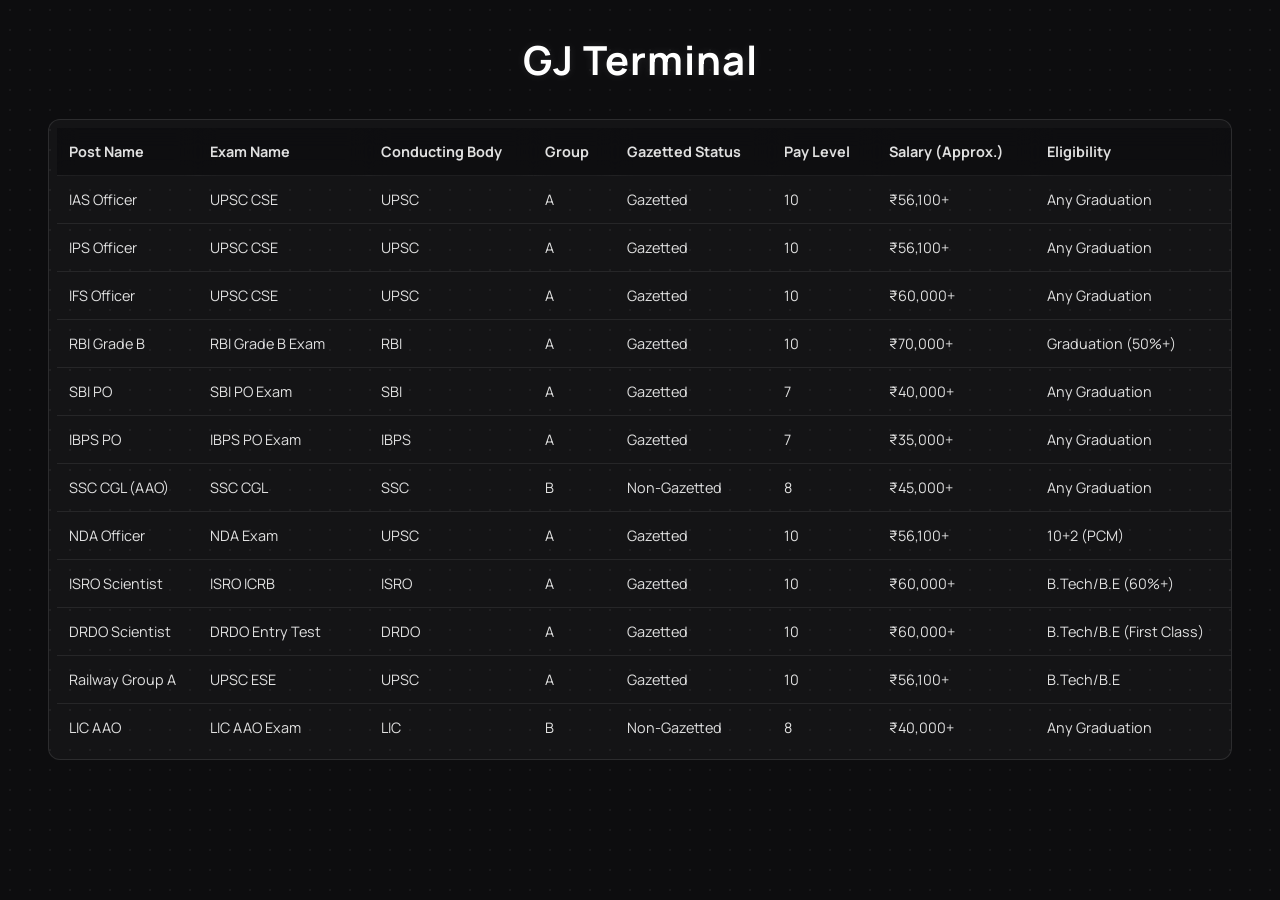
==== index.html @ 862474ed "Create index.html for Government Jobs Dashboard Added a new HTML file for the Government Jobs Dashbo" ====
<!DOCTYPE html>
<html lang="en">
<head>
    <meta charset="UTF-8">
    <meta name="viewport" content="width=device-width, initial-scale=1.0">
    <title>GJ Terminal - Government Jobs Dashboard</title>
    <style>
        /* (All previous body, header, and table container styles remain the same) */
        @import url('https://fonts.googleapis.com/css2?family=Manrope:wght@400;500;700&display=swap');
        body { font-family: 'Manrope', sans-serif; background-color: #0d0d0f; color: #e0e0e0; margin: 0; padding: 2rem 3rem; background-image: radial-gradient(rgba(255, 255, 255, 0.05) 1px, transparent 1px); background-size: 20px 20px; }
        .main-header { text-align: center; margin-bottom: 2rem; }
        .main-header h1 { margin: 0; font-size: 2.5rem; font-weight: 700; letter-spacing: 1px; color: #ffffff; text-shadow: 0 0 10px rgba(255, 255, 255, 0.1); }
        .table-container { overflow-x: auto; scroll-behavior: smooth; border: 1px solid rgba(255, 255, 255, 0.1); border-radius: 12px; background: rgba(255, 255, 255, 0.03); padding: 8px; }
        .table-container::-webkit-scrollbar { display: none; }
        .table-container { -ms-overflow-style: none; scrollbar-width: none; }
        .jobs-table { width: 100%; border-collapse: collapse; min-width: 1400px; }
        .jobs-table thead { position: sticky; top: 0; z-index: 10; }
        .jobs-table thead th { background: rgba(13, 13, 15, 0.8); backdrop-filter: blur(10px); -webkit-backdrop-filter: blur(10px); }
        .jobs-table th, .jobs-table td { padding: 14px 12px; white-space: nowrap; text-align: left; font-size: 0.9rem; }
        .jobs-table tbody td { border-top: 1px solid rgba(255, 255, 255, 0.08); }
        .jobs-table .external-link-icon { opacity: 0; transition: opacity 0.2s ease; margin-left: 8px; color: #aaa; }
        .jobs-table tbody tr { transition: background-color 0.2s ease; }
        .jobs-table tbody tr:hover { background-color: rgba(255, 255, 255, 0.05); cursor: pointer; }
        .jobs-table tbody tr:hover .external-link-icon { opacity: 1; }

        /* --- UPDATED CSS FOR SORTING --- */
        .jobs-table th.sortable {
            cursor: pointer;
            transition: color 0.2s ease;
        }
        .jobs-table th.sortable:hover {
            color: #fff; /* Header text brightens on hover */
        }
        /* Add an indicator for sort direction */
        .jobs-table th.sortable::after {
            content: ' ';
            display: inline-block;
            margin-left: 8px;
            opacity: 0.5;
            transition: all 0.2s ease-in-out;
        }
        .jobs-table th.sort-asc::after {
            content: '▲';
            opacity: 1;
        }
        .jobs-table th.sort-desc::after {
            content: '▼';
            opacity: 1;
        }

    </style>
</head>
<body>
    <header class="main-header">
        <h1>GJ Terminal</h1>
    </header>

    <div class="table-container" id="tableContainer">
        <table class="jobs-table" id="jobsTable">
            <thead>
                <tr>
                    <th class="sortable" data-column-index="0">Post Name</th>
                    <th class="sortable" data-column-index="1">Exam Name</th>
                    <th class="sortable" data-column-index="2">Conducting Body</th>
                    <th class="sortable" data-column-index="3">Group</th>
                    <th class="sortable" data-column-index="4">Gazetted Status</th>
                    <th class="sortable" data-column-index="5" data-sort-type="number">Pay Level</th>
                    <th class="sortable" data-column-index="6" data-sort-type="currency">Salary (Approx.)</th>
                    <th class="sortable" data-column-index="7">Eligibility</th>
                    <th class="sortable" data-column-index="8" data-sort-type="number">Age Limit</th>
                    <th class="sortable" data-column-index="9">PET Status</th>
                </tr>
            </thead>
            <tbody>
                <tr> <td>IAS Officer</td> <td>UPSC CSE<span class="external-link-icon">↗</span></td> <td>UPSC</td> <td>A</td> <td>Gazetted</td> <td>10</td> <td>₹56,100+</td> <td>Any Graduation</td> <td>21-32</td> <td>No PET</td> </tr>
                <tr> <td>IPS Officer</td> <td>UPSC CSE<span class="external-link-icon">↗</span></td> <td>UPSC</td> <td>A</td> <td>Gazetted</td> <td>10</td> <td>₹56,100+</td> <td>Any Graduation</td> <td>21-32</td> <td>PET Required</td> </tr>
                <tr> <td>IFS Officer</td> <td>UPSC CSE<span class="external-link-icon">↗</span></td> <td>UPSC</td> <td>A</td> <td>Gazetted</td> <td>10</td> <td>₹60,000+</td> <td>Any Graduation</td> <td>21-32</td> <td>No PET</td> </tr>
                <tr> <td>RBI Grade B</td> <td>RBI Grade B Exam<span class="external-link-icon">↗</span></td> <td>RBI</td> <td>A</td> <td>Gazetted</td> <td>10</td> <td>₹70,000+</td> <td>Graduation (50%+)</td> <td>21-30</td> <td>No PET</td> </tr>
                <tr> <td>SBI PO</td> <td>SBI PO Exam<span class="external-link-icon">↗</span></td> <td>SBI</td> <td>A</td> <td>Gazetted</td> <td>7</td> <td>₹40,000+</td> <td>Any Graduation</td> <td>21-30</td> <td>No PET</td> </tr>
                <tr> <td>IBPS PO</td> <td>IBPS PO Exam<span class="external-link-icon">↗</span></td> <td>IBPS</td> <td>A</td> <td>Gazetted</td> <td>7</td> <td>₹35,000+</td> <td>Any Graduation</td> <td>20-30</td> <td>No PET</td> </tr>
                <tr> <td>SSC CGL (AAO)</td> <td>SSC CGL<span class="external-link-icon">↗</span></td> <td>SSC</td> <td>B</td> <td>Non-Gazetted</td> <td>8</td> <td>₹45,000+</td> <td>Any Graduation</td> <td>18-32</td> <td>No PET</td> </tr>
                <tr> <td>NDA Officer</td> <td>NDA Exam<span class="external-link-icon">↗</span></td> <td>UPSC</td> <td>A</td> <td>Gazetted</td> <td>10</td> <td>₹56,100+</td> <td>10+2 (PCM)</td> <td>16.5-19.5</td> <td>PET Required</td> </tr>
                <tr> <td>ISRO Scientist</td> <td>ISRO ICRB<span class="external-link-icon">↗</span></td> <td>ISRO</td> <td>A</td> <td>Gazetted</td> <td>10</td> <td>₹60,000+</td> <td>B.Tech/B.E (60%+)</td> <td>21-35</td> <td>No PET</td> </tr>
                <tr> <td>DRDO Scientist</td> <td>DRDO Entry Test<span class="external-link-icon">↗</span></td> <td>DRDO</td> <td>A</td> <td>Gazetted</td> <td>10</td> <td>₹60,000+</td> <td>B.Tech/B.E (First Class)</td> <td>21-28</td> <td>No PET</td> </tr>
                <tr> <td>Railway Group A</td> <td>UPSC ESE<span class="external-link-icon">↗</span></td> <td>UPSC</td> <td>A</td> <td>Gazetted</td> <td>10</td> <td>₹56,100+</td> <td>B.Tech/B.E</td> <td>21-30</td> <td>No PET</td> </tr>
                <tr> <td>LIC AAO</td> <td>LIC AAO Exam<span class="external-link-icon">↗</span></td> <td>LIC</td> <td>B</td> <td>Non-Gazetted</td> <td>8</td> <td>₹40,000+</td> <td>Any Graduation</td> <td>21-30</td> <td>No PET</td> </tr>
            </tbody>
        </table>
    </div>

    <script>
        // --- SCRIPT FOR KEYBOARD NAVIGATION (unchanged) ---
        // (This code remains the same)
        document.addEventListener('keydown', function(event) {
            const tableContainer = document.getElementById('tableContainer');
            const horizontalScrollAmount = 250;
            const verticalScrollAmount = 150;
            switch (event.key) {
                case 'ArrowLeft': event.preventDefault(); tableContainer.scrollBy({ left: -horizontalScrollAmount, behavior: 'smooth' }); break;
                case 'ArrowRight': event.preventDefault(); tableContainer.scrollBy({ left: horizontalScrollAmount, behavior: 'smooth' }); break;
                case 'ArrowUp': event.preventDefault(); window.scrollBy({ top: -verticalScrollAmount, behavior: 'smooth' }); break;
                case 'ArrowDown': event.preventDefault(); window.scrollBy({ top: verticalScrollAmount, behavior: 'smooth' }); break;
            }
        });

        // --- SCRIPT FOR ROW CLICK NAVIGATION (unchanged) ---
        // (This code remains the same)
        document.querySelectorAll('.jobs-table tbody tr').forEach(row => {
            row.addEventListener('click', () => {
                window.location.href = 'details.html';
            });
        });

        // --- NEW SCRIPT FOR TABLE SORTING ---
        document.querySelectorAll('th.sortable').forEach(headerCell => {
            headerCell.addEventListener('click', () => {
                const tableElement = headerCell.closest('table');
                const headerIndex = parseInt(headerCell.dataset.columnIndex);
                const sortType = headerCell.dataset.sortType || 'alpha'; // Default to alphabetical sort
                const currentIsAscending = headerCell.classList.contains('sort-asc');

                sortTableByColumn(tableElement, headerIndex, !currentIsAscending, sortType);
            });
        });

        function sortTableByColumn(table, columnIndex, ascending = true, sortType) {
            const directionModifier = ascending ? 1 : -1;
            const tBody = table.tBodies[0];
            const rows = Array.from(tBody.querySelectorAll('tr'));

            // Sort each row
            const sortedRows = rows.sort((a, b) => {
                const aColText = a.querySelector(`td:nth-child(${columnIndex + 1})`).textContent.trim();
                const bColText = b.querySelector(`td:nth-child(${columnIndex + 1})`).textContent.trim();

                // Handle different sort types
                if (sortType === 'number' || sortType === 'currency') {
                    // Extract numbers from strings (handles '₹', ',', '+', '-')
                    const aValue = parseFloat(aColText.replace(/[₹,+-]/g, ''));
                    const bValue = parseFloat(bColText.replace(/[₹,+-]/g, ''));
                    return (aValue - bValue) * directionModifier;
                } else {
                    // Default alphabetical sort
                    return aColText.localeCompare(bColText) * directionModifier;
                }
            });

            // Remove all existing TRs from the table
            while (tBody.firstChild) {
                tBody.removeChild(tBody.firstChild);
            }

            // Re-add the newly sorted rows
            tBody.append(...sortedRows);

            // Update header classes for sort indicators
            table.querySelectorAll('th.sortable').forEach(th => {
                th.classList.remove('sort-asc', 'sort-desc');
            });
            table.querySelector(`th:nth-child(${columnIndex + 1})`).classList.toggle('sort-asc', ascending);
            table.querySelector(`th:nth-child(${columnIndex + 1})`).classList.toggle('sort-desc', !ascending);
        }
    </script>
</body>
</html>
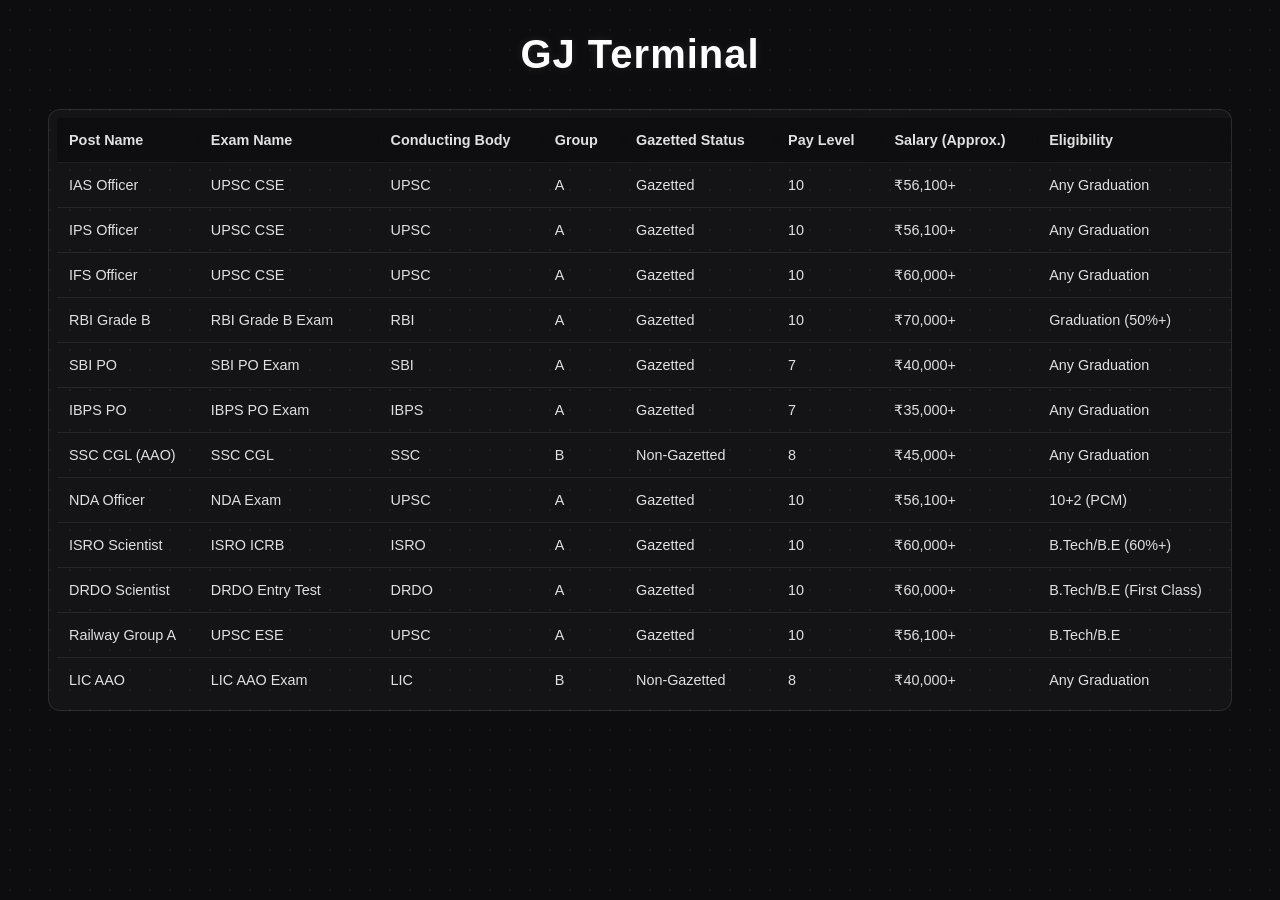
==== commit c55fbbc7: "Add security enhancements, comprehensive README, and GitHub Pages deployment Co-authored-by: anacond" ====
--- a/index.html
+++ b/index.html
@@ -3,6 +3,11 @@
 <head>
     <meta charset="UTF-8">
     <meta name="viewport" content="width=device-width, initial-scale=1.0">
+    <meta http-equiv="X-Content-Type-Options" content="nosniff">
+    <meta http-equiv="X-Frame-Options" content="DENY">
+    <meta http-equiv="X-XSS-Protection" content="1; mode=block">
+    <meta name="referrer" content="strict-origin-when-cross-origin">
+    <meta http-equiv="Content-Security-Policy" content="default-src 'self'; style-src 'self' 'unsafe-inline' https://fonts.googleapis.com; font-src 'self' https://fonts.gstatic.com; script-src 'self' 'unsafe-inline'; img-src 'self' data:;">
     <title>GJ Terminal - Government Jobs Dashboard</title>
     <style>
         /* (All previous body, header, and table container styles remain the same) */
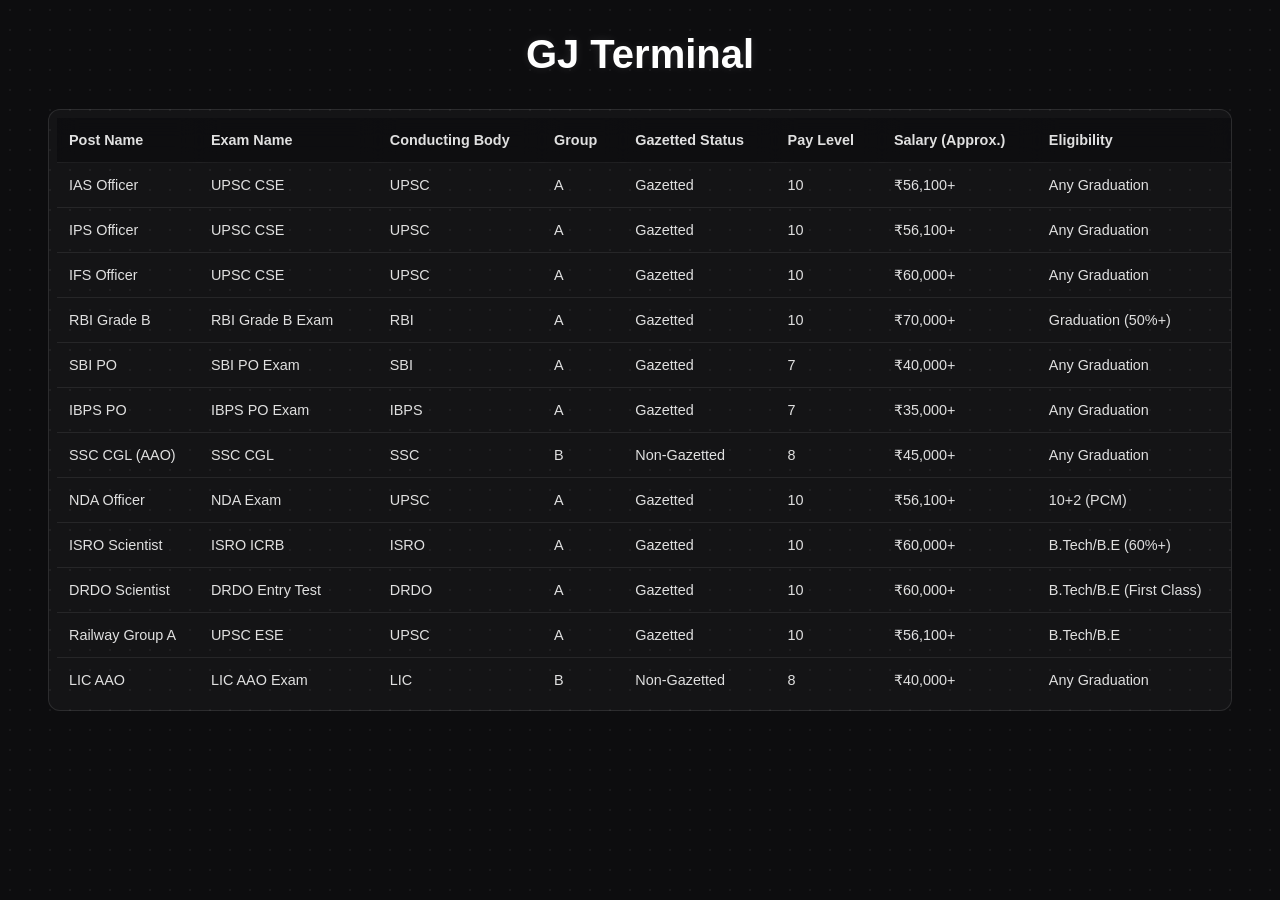
==== commit c44c864a: "Refactor and secure project, separate CSS/JS, and implement dynamic real data pages Co-authored-by: " ====
--- a/index.html
+++ b/index.html
@@ -7,53 +7,9 @@
     <meta http-equiv="X-Frame-Options" content="DENY">
     <meta http-equiv="X-XSS-Protection" content="1; mode=block">
     <meta name="referrer" content="strict-origin-when-cross-origin">
-    <meta http-equiv="Content-Security-Policy" content="default-src 'self'; style-src 'self' 'unsafe-inline' https://fonts.googleapis.com; font-src 'self' https://fonts.gstatic.com; script-src 'self' 'unsafe-inline'; img-src 'self' data:;">
+    <meta http-equiv="Content-Security-Policy" content="default-src 'self'; style-src 'self' https://fonts.googleapis.com; font-src 'self' https://fonts.gstatic.com; script-src 'self'; img-src 'self' data:;">
     <title>GJ Terminal - Government Jobs Dashboard</title>
-    <style>
-        /* (All previous body, header, and table container styles remain the same) */
-        @import url('https://fonts.googleapis.com/css2?family=Manrope:wght@400;500;700&display=swap');
-        body { font-family: 'Manrope', sans-serif; background-color: #0d0d0f; color: #e0e0e0; margin: 0; padding: 2rem 3rem; background-image: radial-gradient(rgba(255, 255, 255, 0.05) 1px, transparent 1px); background-size: 20px 20px; }
-        .main-header { text-align: center; margin-bottom: 2rem; }
-        .main-header h1 { margin: 0; font-size: 2.5rem; font-weight: 700; letter-spacing: 1px; color: #ffffff; text-shadow: 0 0 10px rgba(255, 255, 255, 0.1); }
-        .table-container { overflow-x: auto; scroll-behavior: smooth; border: 1px solid rgba(255, 255, 255, 0.1); border-radius: 12px; background: rgba(255, 255, 255, 0.03); padding: 8px; }
-        .table-container::-webkit-scrollbar { display: none; }
-        .table-container { -ms-overflow-style: none; scrollbar-width: none; }
-        .jobs-table { width: 100%; border-collapse: collapse; min-width: 1400px; }
-        .jobs-table thead { position: sticky; top: 0; z-index: 10; }
-        .jobs-table thead th { background: rgba(13, 13, 15, 0.8); backdrop-filter: blur(10px); -webkit-backdrop-filter: blur(10px); }
-        .jobs-table th, .jobs-table td { padding: 14px 12px; white-space: nowrap; text-align: left; font-size: 0.9rem; }
-        .jobs-table tbody td { border-top: 1px solid rgba(255, 255, 255, 0.08); }
-        .jobs-table .external-link-icon { opacity: 0; transition: opacity 0.2s ease; margin-left: 8px; color: #aaa; }
-        .jobs-table tbody tr { transition: background-color 0.2s ease; }
-        .jobs-table tbody tr:hover { background-color: rgba(255, 255, 255, 0.05); cursor: pointer; }
-        .jobs-table tbody tr:hover .external-link-icon { opacity: 1; }
-
-        /* --- UPDATED CSS FOR SORTING --- */
-        .jobs-table th.sortable {
-            cursor: pointer;
-            transition: color 0.2s ease;
-        }
-        .jobs-table th.sortable:hover {
-            color: #fff; /* Header text brightens on hover */
-        }
-        /* Add an indicator for sort direction */
-        .jobs-table th.sortable::after {
-            content: ' ';
-            display: inline-block;
-            margin-left: 8px;
-            opacity: 0.5;
-            transition: all 0.2s ease-in-out;
-        }
-        .jobs-table th.sort-asc::after {
-            content: '▲';
-            opacity: 1;
-        }
-        .jobs-table th.sort-desc::after {
-            content: '▼';
-            opacity: 1;
-        }
-
-    </style>
+    <link rel="stylesheet" href="css/dashboard.css">
 </head>
 <body>
     <header class="main-header">
@@ -77,94 +33,22 @@
                 </tr>
             </thead>
             <tbody>
-                <tr> <td>IAS Officer</td> <td>UPSC CSE<span class="external-link-icon">↗</span></td> <td>UPSC</td> <td>A</td> <td>Gazetted</td> <td>10</td> <td>₹56,100+</td> <td>Any Graduation</td> <td>21-32</td> <td>No PET</td> </tr>
-                <tr> <td>IPS Officer</td> <td>UPSC CSE<span class="external-link-icon">↗</span></td> <td>UPSC</td> <td>A</td> <td>Gazetted</td> <td>10</td> <td>₹56,100+</td> <td>Any Graduation</td> <td>21-32</td> <td>PET Required</td> </tr>
-                <tr> <td>IFS Officer</td> <td>UPSC CSE<span class="external-link-icon">↗</span></td> <td>UPSC</td> <td>A</td> <td>Gazetted</td> <td>10</td> <td>₹60,000+</td> <td>Any Graduation</td> <td>21-32</td> <td>No PET</td> </tr>
-                <tr> <td>RBI Grade B</td> <td>RBI Grade B Exam<span class="external-link-icon">↗</span></td> <td>RBI</td> <td>A</td> <td>Gazetted</td> <td>10</td> <td>₹70,000+</td> <td>Graduation (50%+)</td> <td>21-30</td> <td>No PET</td> </tr>
-                <tr> <td>SBI PO</td> <td>SBI PO Exam<span class="external-link-icon">↗</span></td> <td>SBI</td> <td>A</td> <td>Gazetted</td> <td>7</td> <td>₹40,000+</td> <td>Any Graduation</td> <td>21-30</td> <td>No PET</td> </tr>
-                <tr> <td>IBPS PO</td> <td>IBPS PO Exam<span class="external-link-icon">↗</span></td> <td>IBPS</td> <td>A</td> <td>Gazetted</td> <td>7</td> <td>₹35,000+</td> <td>Any Graduation</td> <td>20-30</td> <td>No PET</td> </tr>
-                <tr> <td>SSC CGL (AAO)</td> <td>SSC CGL<span class="external-link-icon">↗</span></td> <td>SSC</td> <td>B</td> <td>Non-Gazetted</td> <td>8</td> <td>₹45,000+</td> <td>Any Graduation</td> <td>18-32</td> <td>No PET</td> </tr>
-                <tr> <td>NDA Officer</td> <td>NDA Exam<span class="external-link-icon">↗</span></td> <td>UPSC</td> <td>A</td> <td>Gazetted</td> <td>10</td> <td>₹56,100+</td> <td>10+2 (PCM)</td> <td>16.5-19.5</td> <td>PET Required</td> </tr>
-                <tr> <td>ISRO Scientist</td> <td>ISRO ICRB<span class="external-link-icon">↗</span></td> <td>ISRO</td> <td>A</td> <td>Gazetted</td> <td>10</td> <td>₹60,000+</td> <td>B.Tech/B.E (60%+)</td> <td>21-35</td> <td>No PET</td> </tr>
-                <tr> <td>DRDO Scientist</td> <td>DRDO Entry Test<span class="external-link-icon">↗</span></td> <td>DRDO</td> <td>A</td> <td>Gazetted</td> <td>10</td> <td>₹60,000+</td> <td>B.Tech/B.E (First Class)</td> <td>21-28</td> <td>No PET</td> </tr>
-                <tr> <td>Railway Group A</td> <td>UPSC ESE<span class="external-link-icon">↗</span></td> <td>UPSC</td> <td>A</td> <td>Gazetted</td> <td>10</td> <td>₹56,100+</td> <td>B.Tech/B.E</td> <td>21-30</td> <td>No PET</td> </tr>
-                <tr> <td>LIC AAO</td> <td>LIC AAO Exam<span class="external-link-icon">↗</span></td> <td>LIC</td> <td>B</td> <td>Non-Gazetted</td> <td>8</td> <td>₹40,000+</td> <td>Any Graduation</td> <td>21-30</td> <td>No PET</td> </tr>
+                <tr> <td>IAS Officer</td> <td>UPSC CSE<a href="https://upsc.gov.in" target="_blank" rel="noopener noreferrer" class="external-link-icon">↗</a></td> <td>UPSC</td> <td>A</td> <td>Gazetted</td> <td>10</td> <td>₹56,100+</td> <td>Any Graduation</td> <td>21-32</td> <td>No PET</td> </tr>
+                <tr> <td>IPS Officer</td> <td>UPSC CSE<a href="https://upsc.gov.in" target="_blank" rel="noopener noreferrer" class="external-link-icon">↗</a></td> <td>UPSC</td> <td>A</td> <td>Gazetted</td> <td>10</td> <td>₹56,100+</td> <td>Any Graduation</td> <td>21-32</td> <td>PET Required</td> </tr>
+                <tr> <td>IFS Officer</td> <td>UPSC CSE<a href="https://upsc.gov.in" target="_blank" rel="noopener noreferrer" class="external-link-icon">↗</a></td> <td>UPSC</td> <td>A</td> <td>Gazetted</td> <td>10</td> <td>₹60,000+</td> <td>Any Graduation</td> <td>21-32</td> <td>No PET</td> </tr>
+                <tr> <td>RBI Grade B</td> <td>RBI Grade B Exam<a href="https://www.rbi.org.in" target="_blank" rel="noopener noreferrer" class="external-link-icon">↗</a></td> <td>RBI</td> <td>A</td> <td>Gazetted</td> <td>10</td> <td>₹70,000+</td> <td>Graduation (50%+)</td> <td>21-30</td> <td>No PET</td> </tr>
+                <tr> <td>SBI PO</td> <td>SBI PO Exam<a href="https://sbi.co.in" target="_blank" rel="noopener noreferrer" class="external-link-icon">↗</a></td> <td>SBI</td> <td>A</td> <td>Gazetted</td> <td>7</td> <td>₹40,000+</td> <td>Any Graduation</td> <td>21-30</td> <td>No PET</td> </tr>
+                <tr> <td>IBPS PO</td> <td>IBPS PO Exam<a href="https://www.ibps.in" target="_blank" rel="noopener noreferrer" class="external-link-icon">↗</a></td> <td>IBPS</td> <td>A</td> <td>Gazetted</td> <td>7</td> <td>₹35,000+</td> <td>Any Graduation</td> <td>20-30</td> <td>No PET</td> </tr>
+                <tr> <td>SSC CGL (AAO)</td> <td>SSC CGL<a href="https://ssc.gov.in" target="_blank" rel="noopener noreferrer" class="external-link-icon">↗</a></td> <td>SSC</td> <td>B</td> <td>Non-Gazetted</td> <td>8</td> <td>₹45,000+</td> <td>Any Graduation</td> <td>18-32</td> <td>No PET</td> </tr>
+                <tr> <td>NDA Officer</td> <td>NDA Exam<a href="https://upsc.gov.in" target="_blank" rel="noopener noreferrer" class="external-link-icon">↗</a></td> <td>UPSC</td> <td>A</td> <td>Gazetted</td> <td>10</td> <td>₹56,100+</td> <td>10+2 (PCM)</td> <td>16.5-19.5</td> <td>PET Required</td> </tr>
+                <tr> <td>ISRO Scientist</td> <td>ISRO ICRB<a href="https://www.isro.gov.in" target="_blank" rel="noopener noreferrer" class="external-link-icon">↗</a></td> <td>ISRO</td> <td>A</td> <td>Gazetted</td> <td>10</td> <td>₹60,000+</td> <td>B.Tech/B.E (60%+)</td> <td>21-35</td> <td>No PET</td> </tr>
+                <tr> <td>DRDO Scientist</td> <td>DRDO Entry Test<a href="https://www.drdo.gov.in" target="_blank" rel="noopener noreferrer" class="external-link-icon">↗</a></td> <td>DRDO</td> <td>A</td> <td>Gazetted</td> <td>10</td> <td>₹60,000+</td> <td>B.Tech/B.E (First Class)</td> <td>21-28</td> <td>No PET</td> </tr>
+                <tr> <td>Railway Group A</td> <td>UPSC ESE<a href="https://upsc.gov.in" target="_blank" rel="noopener noreferrer" class="external-link-icon">↗</a></td> <td>UPSC</td> <td>A</td> <td>Gazetted</td> <td>10</td> <td>₹56,100+</td> <td>B.Tech/B.E</td> <td>21-30</td> <td>No PET</td> </tr>
+                <tr> <td>LIC AAO</td> <td>LIC AAO Exam<a href="https://licindia.in" target="_blank" rel="noopener noreferrer" class="external-link-icon">↗</a></td> <td>LIC</td> <td>B</td> <td>Non-Gazetted</td> <td>8</td> <td>₹40,000+</td> <td>Any Graduation</td> <td>21-30</td> <td>No PET</td> </tr>
             </tbody>
         </table>
     </div>
 
-    <script>
-        // --- SCRIPT FOR KEYBOARD NAVIGATION (unchanged) ---
-        // (This code remains the same)
-        document.addEventListener('keydown', function(event) {
-            const tableContainer = document.getElementById('tableContainer');
-            const horizontalScrollAmount = 250;
-            const verticalScrollAmount = 150;
-            switch (event.key) {
-                case 'ArrowLeft': event.preventDefault(); tableContainer.scrollBy({ left: -horizontalScrollAmount, behavior: 'smooth' }); break;
-                case 'ArrowRight': event.preventDefault(); tableContainer.scrollBy({ left: horizontalScrollAmount, behavior: 'smooth' }); break;
-                case 'ArrowUp': event.preventDefault(); window.scrollBy({ top: -verticalScrollAmount, behavior: 'smooth' }); break;
-                case 'ArrowDown': event.preventDefault(); window.scrollBy({ top: verticalScrollAmount, behavior: 'smooth' }); break;
-            }
-        });
-
-        // --- SCRIPT FOR ROW CLICK NAVIGATION (unchanged) ---
-        // (This code remains the same)
-        document.querySelectorAll('.jobs-table tbody tr').forEach(row => {
-            row.addEventListener('click', () => {
-                window.location.href = 'details.html';
-            });
-        });
-
-        // --- NEW SCRIPT FOR TABLE SORTING ---
-        document.querySelectorAll('th.sortable').forEach(headerCell => {
-            headerCell.addEventListener('click', () => {
-                const tableElement = headerCell.closest('table');
-                const headerIndex = parseInt(headerCell.dataset.columnIndex);
-                const sortType = headerCell.dataset.sortType || 'alpha'; // Default to alphabetical sort
-                const currentIsAscending = headerCell.classList.contains('sort-asc');
-
-                sortTableByColumn(tableElement, headerIndex, !currentIsAscending, sortType);
-            });
-        });
-
-        function sortTableByColumn(table, columnIndex, ascending = true, sortType) {
-            const directionModifier = ascending ? 1 : -1;
-            const tBody = table.tBodies[0];
-            const rows = Array.from(tBody.querySelectorAll('tr'));
-
-            // Sort each row
-            const sortedRows = rows.sort((a, b) => {
-                const aColText = a.querySelector(`td:nth-child(${columnIndex + 1})`).textContent.trim();
-                const bColText = b.querySelector(`td:nth-child(${columnIndex + 1})`).textContent.trim();
-
-                // Handle different sort types
-                if (sortType === 'number' || sortType === 'currency') {
-                    // Extract numbers from strings (handles '₹', ',', '+', '-')
-                    const aValue = parseFloat(aColText.replace(/[₹,+-]/g, ''));
-                    const bValue = parseFloat(bColText.replace(/[₹,+-]/g, ''));
-                    return (aValue - bValue) * directionModifier;
-                } else {
-                    // Default alphabetical sort
-                    return aColText.localeCompare(bColText) * directionModifier;
-                }
-            });
-
-            // Remove all existing TRs from the table
-            while (tBody.firstChild) {
-                tBody.removeChild(tBody.firstChild);
-            }
-
-            // Re-add the newly sorted rows
-            tBody.append(...sortedRows);
-
-            // Update header classes for sort indicators
-            table.querySelectorAll('th.sortable').forEach(th => {
-                th.classList.remove('sort-asc', 'sort-desc');
-            });
-            table.querySelector(`th:nth-child(${columnIndex + 1})`).classList.toggle('sort-asc', ascending);
-            table.querySelector(`th:nth-child(${columnIndex + 1})`).classList.toggle('sort-desc', !ascending);
-        }
-    </script>
+    <script src="js/dashboard.js"></script>
 </body>
 </html>
--- a/css/dashboard.css
+++ b/css/dashboard.css
@@ -0,0 +1,161 @@
+/* --- Import a modern font --- */
+@import url('https://fonts.googleapis.com/css2?family=Manrope:wght@400;500;700&display=swap');
+
+/* --- Global Styles & Dark Mode Background --- */
+body {
+    font-family: 'Manrope', sans-serif;
+    background-color: #0d0d0f;
+    color: #e0e0e0;
+    margin: 0;
+    padding: 2rem 3rem;
+    background-image: radial-gradient(rgba(255, 255, 255, 0.05) 1px, transparent 1px);
+    background-size: 20px 20px;
+}
+
+/* --- Header for the "GJ Terminal" Title --- */
+.main-header {
+    text-align: center;
+    margin-bottom: 2rem;
+}
+.main-header h1 {
+    margin: 0;
+    font-size: 2.5rem;
+    color: #ffffff;
+    text-shadow: 0 0 10px rgba(255, 255, 255, 0.1);
+}
+
+/* --- Table Container and Styles --- */
+.table-container {
+    overflow-x: auto;
+    scroll-behavior: smooth;
+    border: 1px solid rgba(255, 255, 255, 0.1);
+    border-radius: 12px;
+    background: rgba(255, 255, 255, 0.03);
+    padding: 8px;
+}
+.table-container::-webkit-scrollbar {
+    display: none;
+}
+.table-container {
+    -ms-overflow-style: none;
+    scrollbar-width: none;
+}
+.jobs-table {
+    width: 100%;
+    border-collapse: collapse;
+    min-width: 1400px;
+}
+.jobs-table thead {
+    position: sticky;
+    top: 0;
+    z-index: 10;
+}
+.jobs-table thead th {
+    background: rgba(13, 13, 15, 0.8);
+    backdrop-filter: blur(10px);
+    -webkit-backdrop-filter: blur(10px);
+}
+.jobs-table th, .jobs-table td {
+    padding: 14px 12px;
+    white-space: nowrap;
+    text-align: left;
+    font-size: 0.9rem;
+}
+.jobs-table tbody td {
+    border-top: 1px solid rgba(255, 255, 255, 0.08);
+}
+.jobs-table tbody tr {
+    transition: background-color 0.2s ease;
+}
+.jobs-table tbody tr:hover {
+    background-color: rgba(255, 255, 255, 0.05);
+    cursor: pointer;
+}
+
+/* --- External Link Icon Styles --- */
+.jobs-table .external-link-icon {
+    opacity: 0;
+    transition: opacity 0.2s ease;
+    margin-left: 8px;
+    color: #FFD700; /* Warm golden glow */
+    text-decoration: none;
+    font-size: 0.8rem;
+    display: inline-block;
+}
+.jobs-table tbody tr:hover .external-link-icon {
+    opacity: 1;
+}
+
+/* --- Styles for Sortable Headers --- */
+.jobs-table th.sortable {
+    cursor: pointer;
+    transition: color 0.2s ease;
+}
+.jobs-table th.sortable:hover {
+    color: #fff;
+}
+.jobs-table th.sortable::after {
+    content: ' ';
+    display: inline-block;
+    margin-left: 8px;
+    opacity: 0.5;
+    transition: all 0.2s ease-in-out;
+}
+.jobs-table th.sort-asc::after {
+    content: '▲';
+    opacity: 1;
+}
+.jobs-table th.sort-desc::after {
+    content: '▼';
+    opacity: 1;
+}
+
+/* --- Styles for the Search Bar Overlay --- */
+.search-overlay {
+    position: fixed;
+    top: 0;
+    left: 0;
+    width: 100%;
+    height: 100%;
+    background: rgba(0, 0, 0, 0.7);
+    backdrop-filter: blur(5px);
+    -webkit-backdrop-filter: blur(5px);
+    display: flex;
+    justify-content: center;
+    align-items: flex-start;
+    padding-top: 15vh;
+    z-index: 2000;
+    opacity: 0;
+    visibility: hidden;
+    transition: opacity 0.3s ease, visibility 0.3s ease;
+}
+.search-overlay.visible {
+    opacity: 1;
+    visibility: visible;
+}
+.search-overlay.visible .search-modal {
+    transform: scale(1);
+}
+.search-modal {
+    width: 100%;
+    max-width: 700px;
+    transform: scale(0.95);
+    transition: transform 0.3s ease;
+}
+#searchInput {
+    width: 100%;
+    padding: 18px 24px;
+    font-size: 1.2rem;
+    font-family: 'Manrope', sans-serif;
+    background-color: #1e1e1e;
+    color: #e0e0e0;
+    border: 1px solid #444;
+    border-radius: 10px;
+    outline: none;
+    box-sizing: border-box;
+    transition: border-color 0.3s ease, box-shadow 0.3s ease;
+}
+#searchInput:focus {
+    border-color: #FFD700;
+    box-shadow: 0 0 25px rgba(255, 215, 0, 0.4), 0 0 10px rgba(255, 215, 0, 0.3);
+}
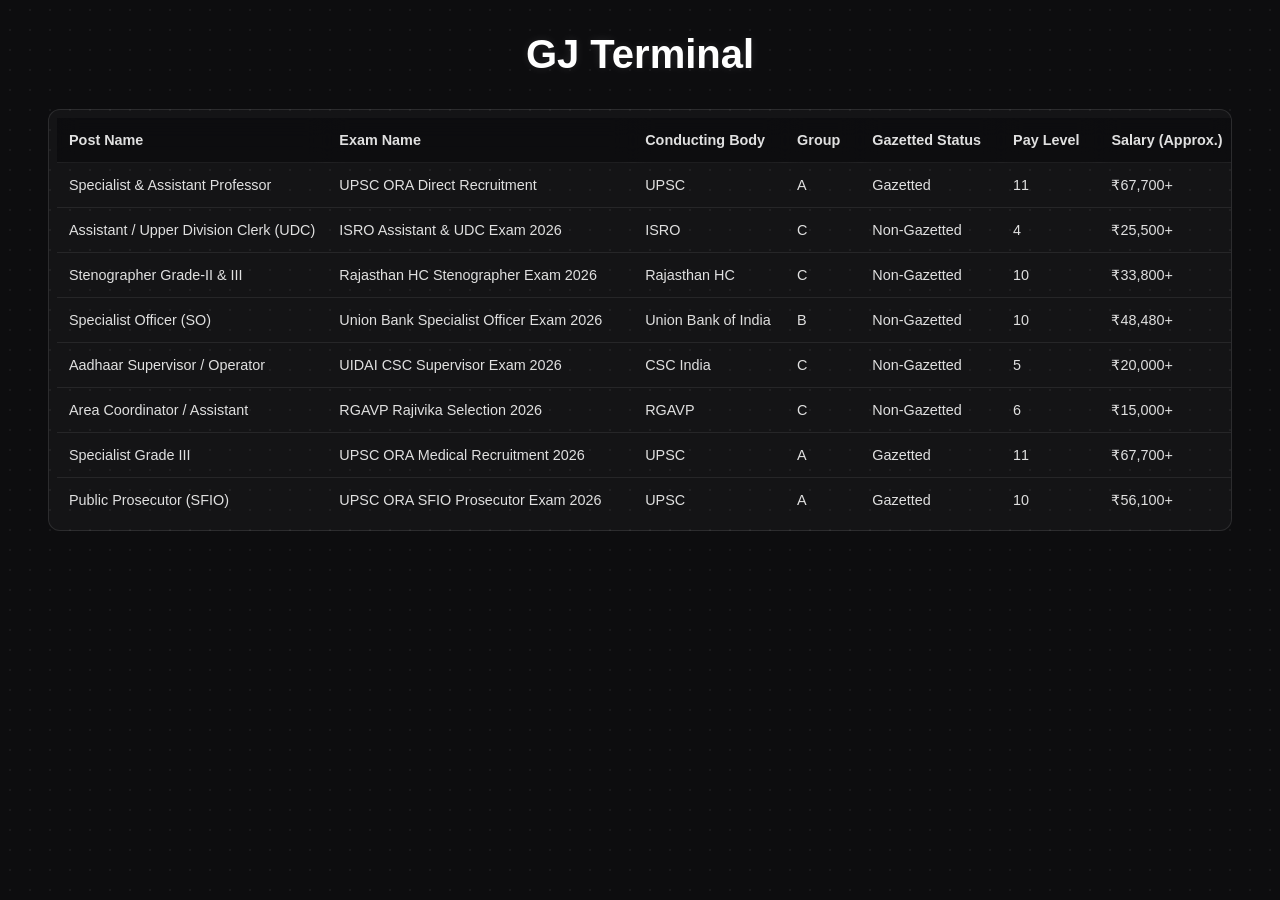
==== commit 5b2c7e66: "Implement global search overlay autocomplete suggestions and dynamic real-world active jobs database" ====
--- a/index.html
+++ b/index.html
@@ -33,20 +33,23 @@
                 </tr>
             </thead>
             <tbody>
-                <tr> <td>IAS Officer</td> <td>UPSC CSE<a href="https://upsc.gov.in" target="_blank" rel="noopener noreferrer" class="external-link-icon">↗</a></td> <td>UPSC</td> <td>A</td> <td>Gazetted</td> <td>10</td> <td>₹56,100+</td> <td>Any Graduation</td> <td>21-32</td> <td>No PET</td> </tr>
-                <tr> <td>IPS Officer</td> <td>UPSC CSE<a href="https://upsc.gov.in" target="_blank" rel="noopener noreferrer" class="external-link-icon">↗</a></td> <td>UPSC</td> <td>A</td> <td>Gazetted</td> <td>10</td> <td>₹56,100+</td> <td>Any Graduation</td> <td>21-32</td> <td>PET Required</td> </tr>
-                <tr> <td>IFS Officer</td> <td>UPSC CSE<a href="https://upsc.gov.in" target="_blank" rel="noopener noreferrer" class="external-link-icon">↗</a></td> <td>UPSC</td> <td>A</td> <td>Gazetted</td> <td>10</td> <td>₹60,000+</td> <td>Any Graduation</td> <td>21-32</td> <td>No PET</td> </tr>
-                <tr> <td>RBI Grade B</td> <td>RBI Grade B Exam<a href="https://www.rbi.org.in" target="_blank" rel="noopener noreferrer" class="external-link-icon">↗</a></td> <td>RBI</td> <td>A</td> <td>Gazetted</td> <td>10</td> <td>₹70,000+</td> <td>Graduation (50%+)</td> <td>21-30</td> <td>No PET</td> </tr>
-                <tr> <td>SBI PO</td> <td>SBI PO Exam<a href="https://sbi.co.in" target="_blank" rel="noopener noreferrer" class="external-link-icon">↗</a></td> <td>SBI</td> <td>A</td> <td>Gazetted</td> <td>7</td> <td>₹40,000+</td> <td>Any Graduation</td> <td>21-30</td> <td>No PET</td> </tr>
-                <tr> <td>IBPS PO</td> <td>IBPS PO Exam<a href="https://www.ibps.in" target="_blank" rel="noopener noreferrer" class="external-link-icon">↗</a></td> <td>IBPS</td> <td>A</td> <td>Gazetted</td> <td>7</td> <td>₹35,000+</td> <td>Any Graduation</td> <td>20-30</td> <td>No PET</td> </tr>
-                <tr> <td>SSC CGL (AAO)</td> <td>SSC CGL<a href="https://ssc.gov.in" target="_blank" rel="noopener noreferrer" class="external-link-icon">↗</a></td> <td>SSC</td> <td>B</td> <td>Non-Gazetted</td> <td>8</td> <td>₹45,000+</td> <td>Any Graduation</td> <td>18-32</td> <td>No PET</td> </tr>
-                <tr> <td>NDA Officer</td> <td>NDA Exam<a href="https://upsc.gov.in" target="_blank" rel="noopener noreferrer" class="external-link-icon">↗</a></td> <td>UPSC</td> <td>A</td> <td>Gazetted</td> <td>10</td> <td>₹56,100+</td> <td>10+2 (PCM)</td> <td>16.5-19.5</td> <td>PET Required</td> </tr>
-                <tr> <td>ISRO Scientist</td> <td>ISRO ICRB<a href="https://www.isro.gov.in" target="_blank" rel="noopener noreferrer" class="external-link-icon">↗</a></td> <td>ISRO</td> <td>A</td> <td>Gazetted</td> <td>10</td> <td>₹60,000+</td> <td>B.Tech/B.E (60%+)</td> <td>21-35</td> <td>No PET</td> </tr>
-                <tr> <td>DRDO Scientist</td> <td>DRDO Entry Test<a href="https://www.drdo.gov.in" target="_blank" rel="noopener noreferrer" class="external-link-icon">↗</a></td> <td>DRDO</td> <td>A</td> <td>Gazetted</td> <td>10</td> <td>₹60,000+</td> <td>B.Tech/B.E (First Class)</td> <td>21-28</td> <td>No PET</td> </tr>
-                <tr> <td>Railway Group A</td> <td>UPSC ESE<a href="https://upsc.gov.in" target="_blank" rel="noopener noreferrer" class="external-link-icon">↗</a></td> <td>UPSC</td> <td>A</td> <td>Gazetted</td> <td>10</td> <td>₹56,100+</td> <td>B.Tech/B.E</td> <td>21-30</td> <td>No PET</td> </tr>
-                <tr> <td>LIC AAO</td> <td>LIC AAO Exam<a href="https://licindia.in" target="_blank" rel="noopener noreferrer" class="external-link-icon">↗</a></td> <td>LIC</td> <td>B</td> <td>Non-Gazetted</td> <td>8</td> <td>₹40,000+</td> <td>Any Graduation</td> <td>21-30</td> <td>No PET</td> </tr>
+                <tr> <td>Specialist & Assistant Professor</td> <td>UPSC ORA Direct Recruitment<a href="https://upsconline.nic.in" target="_blank" rel="noopener noreferrer" class="external-link-icon">↗</a></td> <td>UPSC</td> <td>A</td> <td>Gazetted</td> <td>11</td> <td>₹67,700+</td> <td>MD/MS/DM in Specialization</td> <td>18-40</td> <td>No PET</td> </tr>
+                <tr> <td>Assistant / Upper Division Clerk (UDC)</td> <td>ISRO Assistant & UDC Exam 2026<a href="https://www.isro.gov.in" target="_blank" rel="noopener noreferrer" class="external-link-icon">↗</a></td> <td>ISRO</td> <td>C</td> <td>Non-Gazetted</td> <td>4</td> <td>₹25,500+</td> <td>Any Graduation with Computer Proficiency</td> <td>18-28</td> <td>No PET</td> </tr>
+                <tr> <td>Stenographer Grade-II & III</td> <td>Rajasthan HC Stenographer Exam 2026<a href="https://hcraj.nic.in" target="_blank" rel="noopener noreferrer" class="external-link-icon">↗</a></td> <td>Rajasthan HC</td> <td>C</td> <td>Non-Gazetted</td> <td>10</td> <td>₹33,800+</td> <td>12th Pass with RSCIT/O-Level</td> <td>18-40</td> <td>No PET</td> </tr>
+                <tr> <td>Specialist Officer (SO)</td> <td>Union Bank Specialist Officer Exam 2026<a href="https://www.unionbankofindia.co.in" target="_blank" rel="noopener noreferrer" class="external-link-icon">↗</a></td> <td>Union Bank of India</td> <td>B</td> <td>Non-Gazetted</td> <td>10</td> <td>₹48,480+</td> <td>Bachelor's Degree in Specialization</td> <td>18-50</td> <td>No PET</td> </tr>
+                <tr> <td>Aadhaar Supervisor / Operator</td> <td>UIDAI CSC Supervisor Exam 2026<a href="https://csc.gov.in" target="_blank" rel="noopener noreferrer" class="external-link-icon">↗</a></td> <td>CSC India</td> <td>C</td> <td>Non-Gazetted</td> <td>5</td> <td>₹20,000+</td> <td>12th Pass with Aadhaar Certificate</td> <td>18-40</td> <td>No PET</td> </tr>
+                <tr> <td>Area Coordinator / Assistant</td> <td>RGAVP Rajivika Selection 2026<a href="https://rgavp.rajasthan.gov.in" target="_blank" rel="noopener noreferrer" class="external-link-icon">↗</a></td> <td>RGAVP</td> <td>C</td> <td>Non-Gazetted</td> <td>6</td> <td>₹15,000+</td> <td>Any Graduation with SHG Membership</td> <td>18-45</td> <td>No PET</td> </tr>
+                <tr> <td>Specialist Grade III</td> <td>UPSC ORA Medical Recruitment 2026<a href="https://upsconline.nic.in" target="_blank" rel="noopener noreferrer" class="external-link-icon">↗</a></td> <td>UPSC</td> <td>A</td> <td>Gazetted</td> <td>11</td> <td>₹67,700+</td> <td>PG Degree (MD/MS) with experience</td> <td>18-40</td> <td>No PET</td> </tr>
+                <tr> <td>Public Prosecutor (SFIO)</td> <td>UPSC ORA SFIO Prosecutor Exam 2026<a href="https://upsconline.nic.in" target="_blank" rel="noopener noreferrer" class="external-link-icon">↗</a></td> <td>UPSC</td> <td>A</td> <td>Gazetted</td> <td>10</td> <td>₹56,100+</td> <td>Degree in Law (LLB) with 2 years experience</td> <td>18-35</td> <td>No PET</td> </tr>
             </tbody>
         </table>
+    </div>
+
+    <div class="search-overlay" id="searchOverlay">
+        <div class="search-modal">
+            <input type="text" id="searchInput" placeholder="Search through active Central & Rajasthan posts...">
+            <div id="searchResults" class="search-results"></div>
+        </div>
     </div>
 
     <script src="js/dashboard.js"></script>
--- a/css/dashboard.css
+++ b/css/dashboard.css
@@ -10,6 +10,9 @@
     padding: 2rem 3rem;
     background-image: radial-gradient(rgba(255, 255, 255, 0.05) 1px, transparent 1px);
     background-size: 20px 20px;
+    -webkit-font-smoothing: antialiased;
+    -moz-osx-font-smoothing: grayscale;
+    text-rendering: optimizeLegibility;
 }
 
 /* --- Header for the "GJ Terminal" Title --- */
@@ -32,14 +35,27 @@
     border-radius: 12px;
     background: rgba(255, 255, 255, 0.03);
     padding: 8px;
-}
+    -webkit-overflow-scrolling: touch; /* Smooth kinetic scroll on iOS/Safari */
+}
+
+/* --- Custom Scrollbar Styling --- */
 .table-container::-webkit-scrollbar {
-    display: none;
-}
-.table-container {
-    -ms-overflow-style: none;
-    scrollbar-width: none;
-}
+    height: 8px;
+    width: 8px;
+}
+.table-container::-webkit-scrollbar-track {
+    background: rgba(255, 255, 255, 0.02);
+    border-radius: 12px;
+}
+.table-container::-webkit-scrollbar-thumb {
+    background: rgba(255, 215, 0, 0.2); /* Golden accent */
+    border-radius: 12px;
+    transition: background-color 0.2s ease;
+}
+.table-container::-webkit-scrollbar-thumb:hover {
+    background: rgba(255, 215, 0, 0.4);
+}
+
 .jobs-table {
     width: 100%;
     border-collapse: collapse;
@@ -51,7 +67,7 @@
     z-index: 10;
 }
 .jobs-table thead th {
-    background: rgba(13, 13, 15, 0.8);
+    background: rgba(13, 13, 15, 0.9);
     backdrop-filter: blur(10px);
     -webkit-backdrop-filter: blur(10px);
 }
@@ -66,6 +82,7 @@
 }
 .jobs-table tbody tr {
     transition: background-color 0.2s ease;
+    will-change: background-color;
 }
 .jobs-table tbody tr:hover {
     background-color: rgba(255, 255, 255, 0.05);
@@ -75,7 +92,7 @@
 /* --- External Link Icon Styles --- */
 .jobs-table .external-link-icon {
     opacity: 0;
-    transition: opacity 0.2s ease;
+    transition: opacity 0.2s ease, transform 0.2s ease;
     margin-left: 8px;
     color: #FFD700; /* Warm golden glow */
     text-decoration: none;
@@ -84,6 +101,9 @@
 }
 .jobs-table tbody tr:hover .external-link-icon {
     opacity: 1;
+}
+.jobs-table .external-link-icon:hover {
+    transform: scale(1.2);
 }
 
 /* --- Styles for Sortable Headers --- */
@@ -117,9 +137,9 @@
     left: 0;
     width: 100%;
     height: 100%;
-    background: rgba(0, 0, 0, 0.7);
-    backdrop-filter: blur(5px);
-    -webkit-backdrop-filter: blur(5px);
+    background: rgba(0, 0, 0, 0.8);
+    backdrop-filter: blur(8px);
+    -webkit-backdrop-filter: blur(8px);
     display: flex;
     justify-content: center;
     align-items: flex-start;
@@ -127,7 +147,8 @@
     z-index: 2000;
     opacity: 0;
     visibility: hidden;
-    transition: opacity 0.3s ease, visibility 0.3s ease;
+    transition: opacity 0.25s cubic-bezier(0.4, 0, 0.2, 1), visibility 0.25s ease;
+    will-change: opacity, visibility;
 }
 .search-overlay.visible {
     opacity: 1;
@@ -139,8 +160,13 @@
 .search-modal {
     width: 100%;
     max-width: 700px;
+    padding: 0 1.5rem;
+    box-sizing: border-box;
     transform: scale(0.95);
-    transition: transform 0.3s ease;
+    transition: transform 0.25s cubic-bezier(0.4, 0, 0.2, 1);
+    will-change: transform;
+    display: flex;
+    flex-direction: column;
 }
 #searchInput {
     width: 100%;
@@ -159,3 +185,107 @@
     border-color: #FFD700;
     box-shadow: 0 0 25px rgba(255, 215, 0, 0.4), 0 0 10px rgba(255, 215, 0, 0.3);
 }
+
+/* --- Search Autocomplete Results Container --- */
+.search-results {
+    background-color: #1a1a1c;
+    border: 1px solid rgba(255, 215, 0, 0.2);
+    border-radius: 10px;
+    max-height: 350px;
+    overflow-y: auto;
+    margin-top: 8px;
+    box-shadow: 0 10px 30px rgba(0, 0, 0, 0.5);
+    display: none; /* Controlled dynamically by JS */
+}
+.search-results-item {
+    padding: 14px 20px;
+    cursor: pointer;
+    border-bottom: 1px solid rgba(255, 255, 255, 0.05);
+    transition: background-color 0.2s ease, color 0.2s ease;
+    color: #e0e0e0;
+    text-align: left;
+    display: flex;
+    flex-direction: column;
+    gap: 4px;
+}
+.search-results-item:hover {
+    background-color: rgba(255, 215, 0, 0.08);
+}
+.search-results-title {
+    font-size: 1rem;
+    font-weight: 700;
+    color: #ffffff;
+    transition: color 0.2s ease;
+}
+.search-results-item:hover .search-results-title {
+    color: #FFD700;
+}
+.search-results-meta {
+    font-size: 0.8rem;
+    color: #aaa;
+}
+.search-results-item:last-child {
+    border-bottom: none;
+}
+
+/* --- RESPONSIVE MEDIA OVERRIDES --- */
+
+/* Tablet & Smaller Screens */
+@media (max-width: 992px) {
+    body {
+        padding: 1.5rem 2rem;
+    }
+    .main-header h1 {
+        font-size: 2.2rem;
+    }
+}
+
+/* Smartphone Portrait & Landscape Viewports */
+@media (max-width: 768px) {
+    body {
+        padding: 1rem 1rem;
+        background-size: 15px 15px;
+    }
+    .main-header {
+        margin-bottom: 1.5rem;
+    }
+    .main-header h1 {
+        font-size: 1.8rem;
+    }
+    .table-container {
+        border-radius: 8px;
+        padding: 4px;
+    }
+    .jobs-table th, .jobs-table td {
+        padding: 12px 10px;
+        font-size: 0.85rem;
+    }
+    .table-container::-webkit-scrollbar {
+        height: 6px;
+    }
+    .table-container {
+        box-shadow: inset -10px 0 10px -10px rgba(255, 215, 0, 0.15);
+    }
+    #searchInput {
+        padding: 14px 18px;
+        font-size: 1rem;
+    }
+}
+
+/* Extra Small Devices (320px to 480px width) */
+@media (max-width: 480px) {
+    body {
+        padding: 0.75rem 0.5rem;
+    }
+    .main-header h1 {
+        font-size: 1.6rem;
+    }
+}
+
+/* High Resolution & Zoom Adjustments */
+@media (min-width: 1920px) {
+    body {
+        max-width: 1600px;
+        margin: 0 auto;
+    }
+}
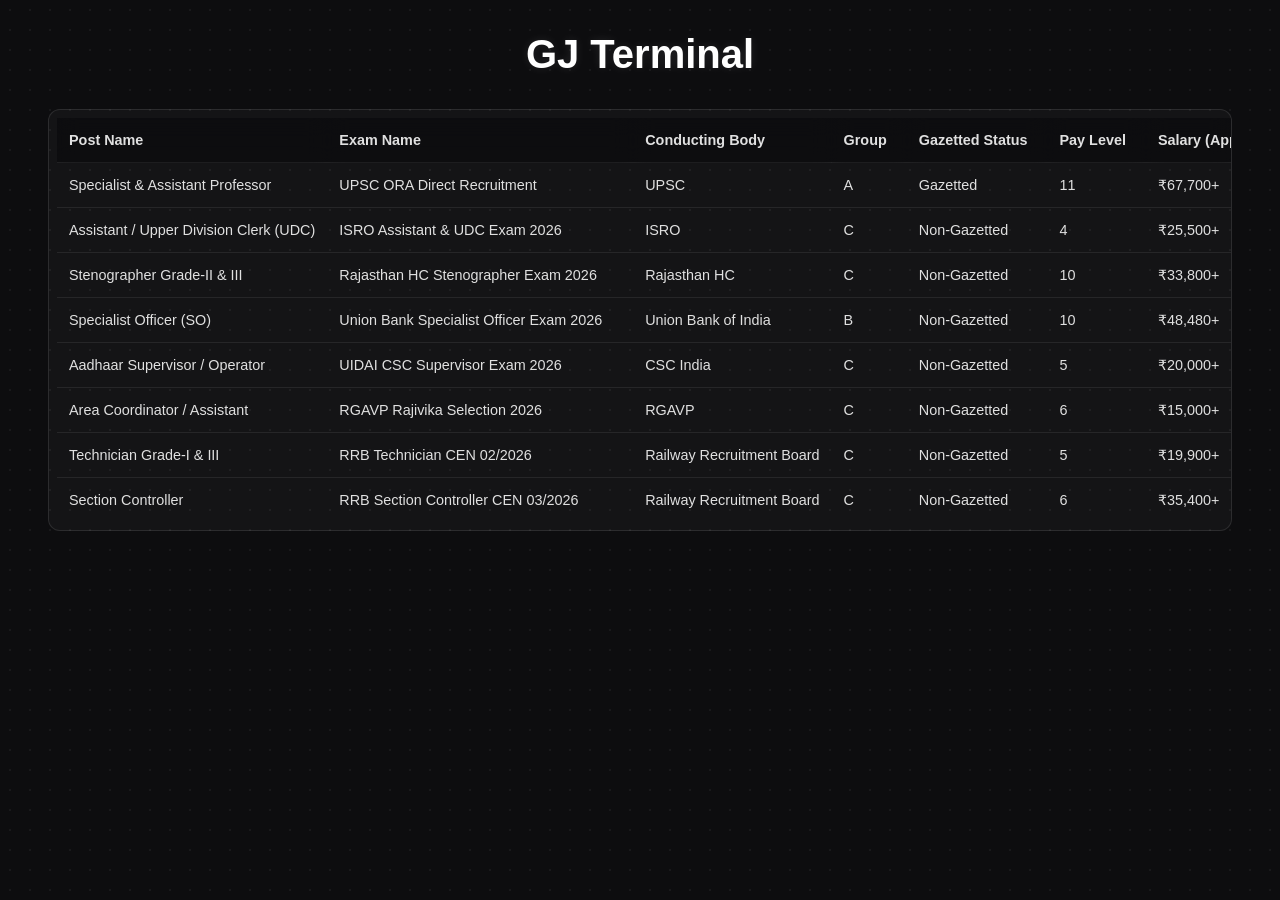
==== commit 1a66d675: "Update table listings with RRB posts and apply sleek custom scrollbars & key date yellow highlights " ====
--- a/index.html
+++ b/index.html
@@ -39,8 +39,8 @@
                 <tr> <td>Specialist Officer (SO)</td> <td>Union Bank Specialist Officer Exam 2026<a href="https://www.unionbankofindia.co.in" target="_blank" rel="noopener noreferrer" class="external-link-icon">↗</a></td> <td>Union Bank of India</td> <td>B</td> <td>Non-Gazetted</td> <td>10</td> <td>₹48,480+</td> <td>Bachelor's Degree in Specialization</td> <td>18-50</td> <td>No PET</td> </tr>
                 <tr> <td>Aadhaar Supervisor / Operator</td> <td>UIDAI CSC Supervisor Exam 2026<a href="https://csc.gov.in" target="_blank" rel="noopener noreferrer" class="external-link-icon">↗</a></td> <td>CSC India</td> <td>C</td> <td>Non-Gazetted</td> <td>5</td> <td>₹20,000+</td> <td>12th Pass with Aadhaar Certificate</td> <td>18-40</td> <td>No PET</td> </tr>
                 <tr> <td>Area Coordinator / Assistant</td> <td>RGAVP Rajivika Selection 2026<a href="https://rgavp.rajasthan.gov.in" target="_blank" rel="noopener noreferrer" class="external-link-icon">↗</a></td> <td>RGAVP</td> <td>C</td> <td>Non-Gazetted</td> <td>6</td> <td>₹15,000+</td> <td>Any Graduation with SHG Membership</td> <td>18-45</td> <td>No PET</td> </tr>
-                <tr> <td>Specialist Grade III</td> <td>UPSC ORA Medical Recruitment 2026<a href="https://upsconline.nic.in" target="_blank" rel="noopener noreferrer" class="external-link-icon">↗</a></td> <td>UPSC</td> <td>A</td> <td>Gazetted</td> <td>11</td> <td>₹67,700+</td> <td>PG Degree (MD/MS) with experience</td> <td>18-40</td> <td>No PET</td> </tr>
-                <tr> <td>Public Prosecutor (SFIO)</td> <td>UPSC ORA SFIO Prosecutor Exam 2026<a href="https://upsconline.nic.in" target="_blank" rel="noopener noreferrer" class="external-link-icon">↗</a></td> <td>UPSC</td> <td>A</td> <td>Gazetted</td> <td>10</td> <td>₹56,100+</td> <td>Degree in Law (LLB) with 2 years experience</td> <td>18-35</td> <td>No PET</td> </tr>
+                <tr> <td>Technician Grade-I & III</td> <td>RRB Technician CEN 02/2026<a href="https://rrbapply.gov.in" target="_blank" rel="noopener noreferrer" class="external-link-icon">↗</a></td> <td>Railway Recruitment Board</td> <td>C</td> <td>Non-Gazetted</td> <td>5</td> <td>₹19,900+</td> <td>B.E/B.Tech/B.Sc or 10th+ITI / 12th PCM</td> <td>18-33</td> <td>No PET</td> </tr>
+                <tr> <td>Section Controller</td> <td>RRB Section Controller CEN 03/2026<a href="https://rrbapply.gov.in" target="_blank" rel="noopener noreferrer" class="external-link-icon">↗</a></td> <td>Railway Recruitment Board</td> <td>C</td> <td>Non-Gazetted</td> <td>6</td> <td>₹35,400+</td> <td>Bachelor's Degree in any stream</td> <td>20-33</td> <td>No PET</td> </tr>
             </tbody>
         </table>
     </div>
--- a/css/dashboard.css
+++ b/css/dashboard.css
@@ -197,6 +197,23 @@
     box-shadow: 0 10px 30px rgba(0, 0, 0, 0.5);
     display: none; /* Controlled dynamically by JS */
 }
+
+/* --- Custom Styled Search Results Scrollbar (DRY & Sleek) --- */
+.search-results::-webkit-scrollbar {
+    width: 6px;
+}
+.search-results::-webkit-scrollbar-track {
+    background: rgba(255, 255, 255, 0.01);
+    border-radius: 10px;
+}
+.search-results::-webkit-scrollbar-thumb {
+    background: rgba(255, 215, 0, 0.2); /* Soft golden thumb */
+    border-radius: 10px;
+}
+.search-results::-webkit-scrollbar-thumb:hover {
+    background: rgba(255, 215, 0, 0.4);
+}
+
 .search-results-item {
     padding: 14px 20px;
     cursor: pointer;
@@ -228,6 +245,12 @@
     border-bottom: none;
 }
 
+/* --- Key Dates Card Highlights --- */
+.date-highlight {
+    color: #FFD700;
+    font-weight: 700;
+}
+
 /* --- RESPONSIVE MEDIA OVERRIDES --- */
 
 /* Tablet & Smaller Screens */
